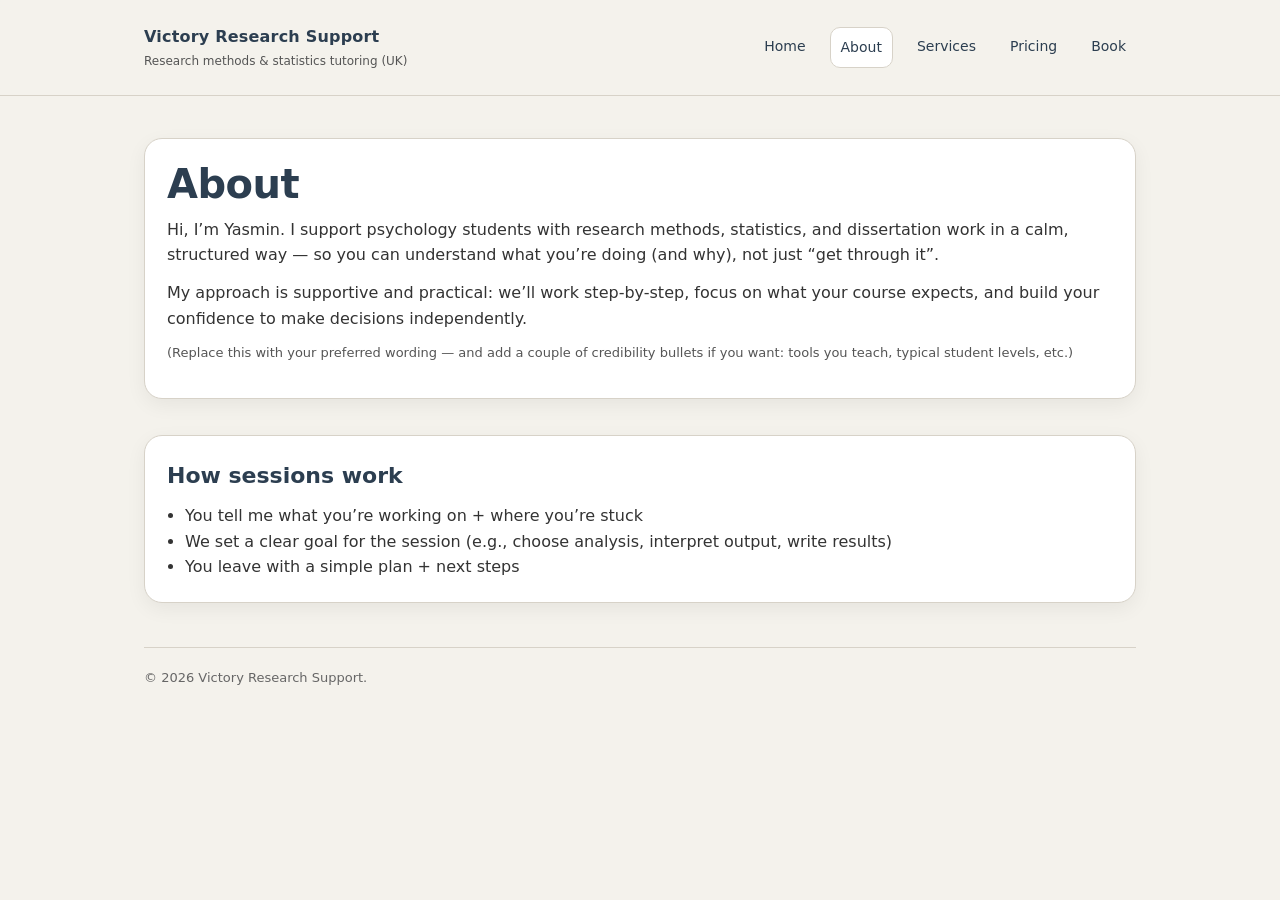
==== about.html @ c60b4849 "Create about.html" ====
<!doctype html>
<html lang="en">
<head>
  <meta charset="utf-8" />
  <meta name="viewport" content="width=device-width, initial-scale=1" />
  <title>About | Victory Research Support</title>
  <link rel="stylesheet" href="assets/style.css" />
</head>
<body>
<header>
  <div class="container nav">
    <div class="brand">
      <strong>Victory Research Support</strong>
      <span>Research methods & statistics tutoring (UK)</span>
    </div>
    <nav class="links">
      <a href="index.html">Home</a>
      <a class="active" href="about.html">About</a>
      <a href="services.html">Services</a>
      <a href="pricing.html">Pricing</a>
      <a href="contact.html">Book</a>
    </nav>
  </div>
</header>

<main class="container">
  <section>
    <div class="card">
      <h1>About</h1>
      <p>
        Hi, I’m Yasmin. I support psychology students with research methods, statistics, and dissertation work in a calm,
        structured way — so you can understand what you’re doing (and why), not just “get through it”.
      </p>
      <p>
        My approach is supportive and practical: we’ll work step-by-step, focus on what your course expects, and build your
        confidence to make decisions independently.
      </p>
      <p class="small">
        (Replace this with your preferred wording — and add a couple of credibility bullets if you want: tools you teach,
        typical student levels, etc.)
      </p>
    </div>
  </section>

  <section>
    <div class="card">
      <h2>How sessions work</h2>
      <ul>
        <li>You tell me what you’re working on + where you’re stuck</li>
        <li>We set a clear goal for the session (e.g., choose analysis, interpret output, write results)</li>
        <li>You leave with a simple plan + next steps</li>
      </ul>
    </div>
  </section>

  <footer>
    © <span id="year"></span> Victory Research Support.
  </footer>
</main>

<script>
  document.getElementById("year").textContent = new Date().getFullYear();
</script>
</body>
</html>
---- assets/style.css ----
:root{
  --sage:#5F6F65;
  --navy:#2C3E50;
  --cream:#F4F2EC;
  --text:#333333;
  --soft:#D7D2C8;
  --white:#FFFFFF;
}

*{box-sizing:border-box}
body{
  margin:0;
  font-family: ui-sans-serif, system-ui, -apple-system, Segoe UI, Roboto, Helvetica, Arial;
  color:var(--text);
  background:var(--cream);
  line-height:1.6;
}

a{color:var(--navy); text-decoration:none}
a:hover{text-decoration:underline}

.container{max-width:1040px; margin:0 auto; padding:24px}

header{
  position:sticky; top:0;
  background:rgba(244,242,236,0.92);
  backdrop-filter: blur(6px);
  border-bottom:1px solid var(--soft);
  z-index:10;
}

.nav{
  display:flex; align-items:center; justify-content:space-between;
  gap:16px;
}

.brand{display:flex; flex-direction:column; gap:2px}
.brand strong{color:var(--navy); font-size:16px; letter-spacing:0.2px}
.brand span{font-size:12px; color:#555}

.links{display:flex; flex-wrap:wrap; gap:14px; font-size:14px}
.links a{padding:8px 10px; border-radius:10px}
.links a.active{background:var(--white); border:1px solid var(--soft)}

.card{
  background:var(--white);
  border:1px solid var(--soft);
  border-radius:18px;
  padding:22px;
  box-shadow: 0 6px 20px rgba(0,0,0,0.06);
}

h1{
  margin:0 0 10px;
  color:var(--navy);
  line-height:1.15;
  font-size:40px;
  letter-spacing:-0.5px;
}
h2{margin:0 0 10px; color:var(--navy); font-size:22px}
p{margin:0 0 12px}

.hero{padding:42px 0 18px}
.hero-grid{
  display:grid;
  grid-template-columns: 1.2fr 0.8fr;
  gap:22px;
  align-items:start;
}
.subtitle{font-size:16px; margin:0 0 18px}

.pill-row{display:flex; flex-wrap:wrap; gap:10px; margin-top:12px}
.pill{
  border:1px solid var(--soft);
  background: #fbfaf7;
  padding:8px 10px;
  border-radius:999px;
  font-size:13px;
}

.cta-row{display:flex; flex-wrap:wrap; gap:12px; margin-top:18px}
.btn{
  display:inline-block;
  padding:10px 14px;
  border-radius:12px;
  border:1px solid var(--navy);
  background:var(--navy);
  color:#fff;
  font-weight:600;
  font-size:14px;
}
.btn.secondary{
  background:transparent;
  color:var(--navy);
  border:1px solid var(--soft);
}

section{padding:18px 0}
.grid-3{
  display:grid;
  grid-template-columns: repeat(3, 1fr);
  gap:14px;
}

ul{margin:10px 0 0; padding-left:18px}
.small{font-size:13px; color:#555}

footer{
  margin-top:26px;
  padding:20px 0 30px;
  border-top:1px solid var(--soft);
  color:#666;
  font-size:13px;
}

@media (max-width: 860px){
  .hero-grid{grid-template-columns:1fr}
  h1{font-size:34px}
  .grid-3{grid-template-columns:1fr}
}
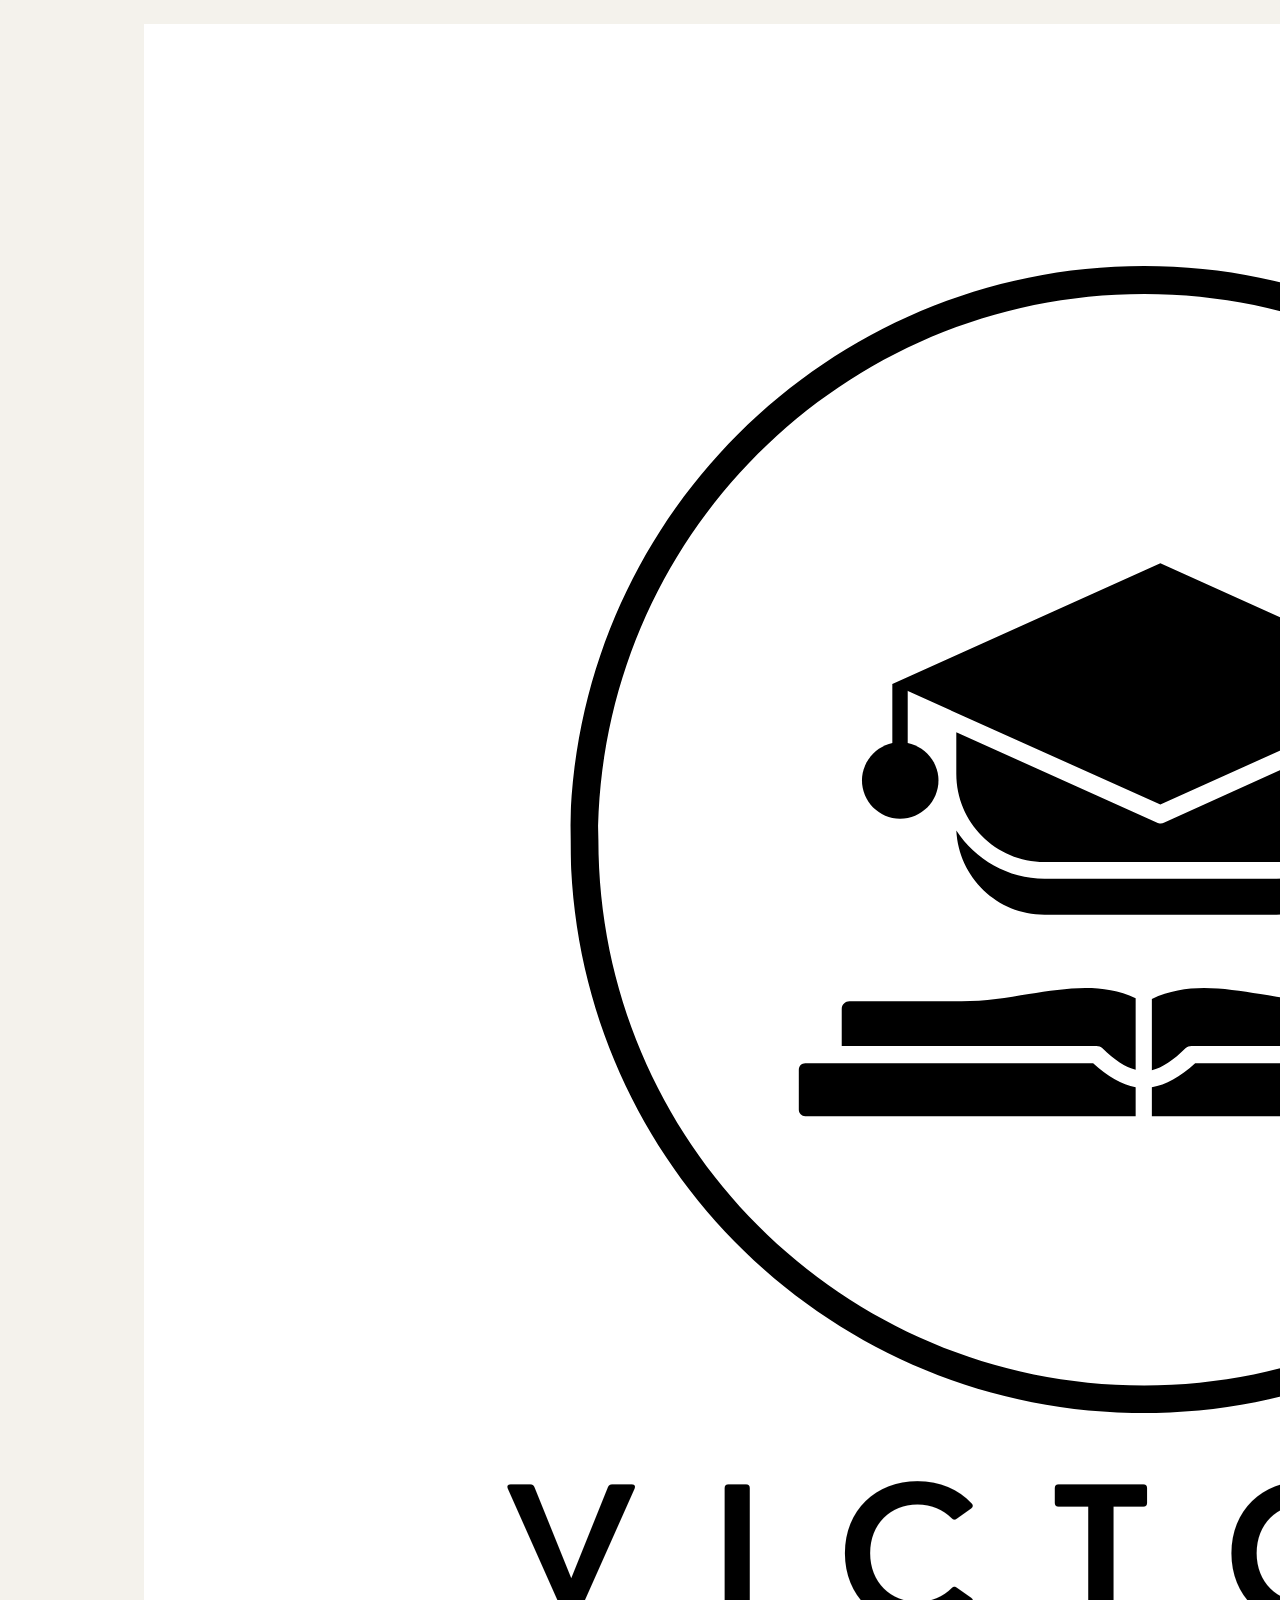
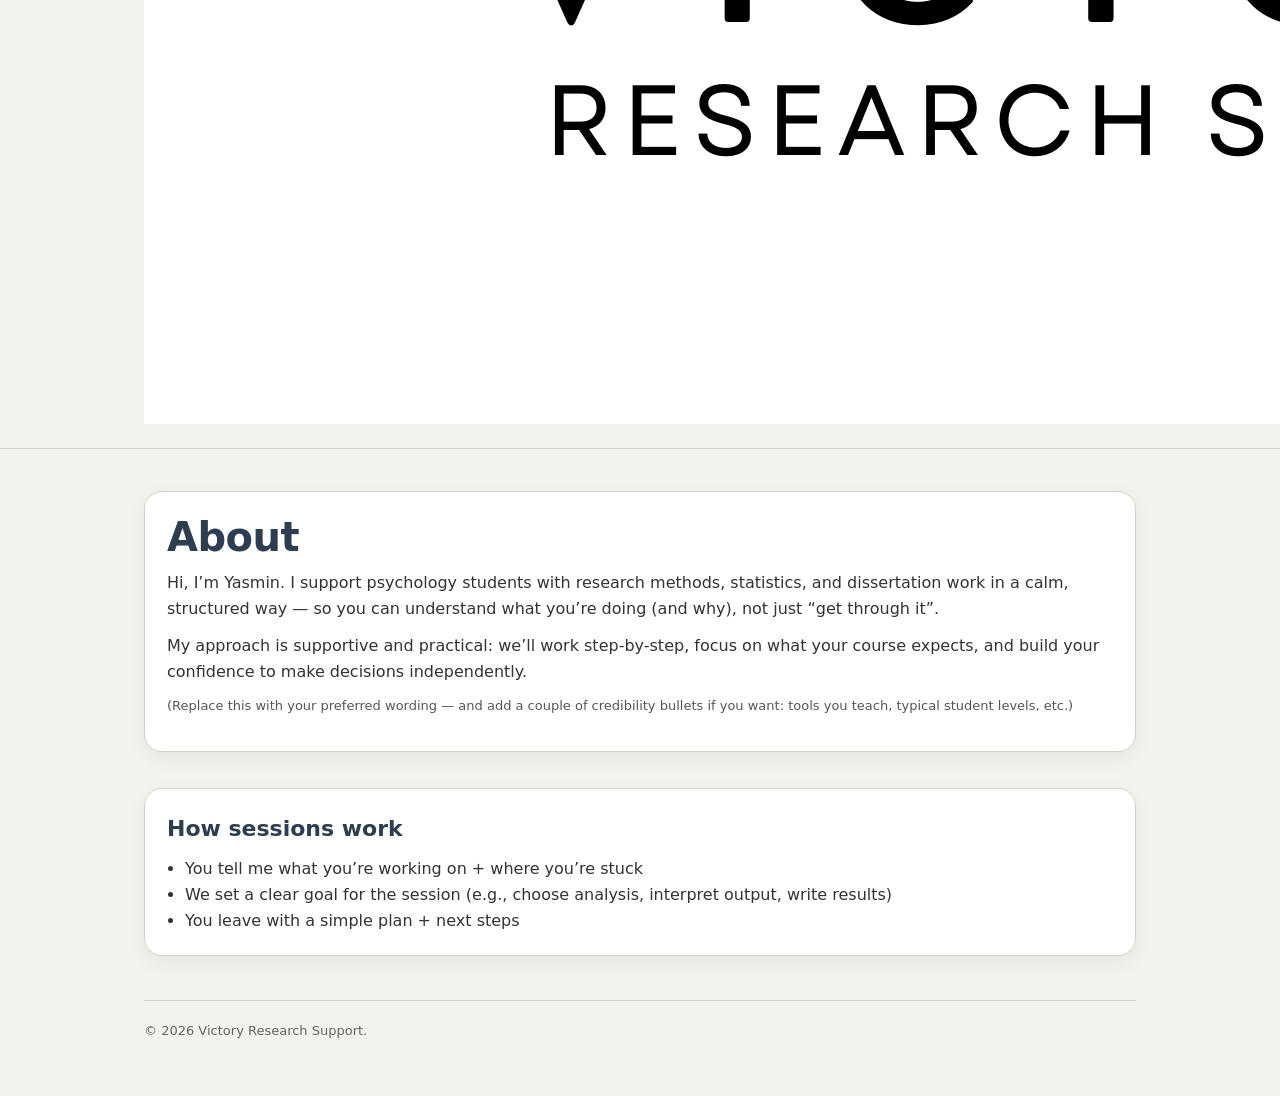
==== commit 85ca002a: "Update about.html" ====
--- a/about.html
+++ b/about.html
@@ -10,9 +10,14 @@
 <header>
   <div class="container nav">
     <div class="brand">
+  <a href="index.html" style="display:flex; align-items:center; gap:10px; text-decoration:none;">
+    <img src="assets/logo.png" alt="Victory Research Support logo" class="logo">
+    <div>
       <strong>Victory Research Support</strong>
       <span>Research methods & statistics tutoring (UK)</span>
     </div>
+  </a>
+</div>
     <nav class="links">
       <a href="index.html">Home</a>
       <a class="active" href="about.html">About</a>
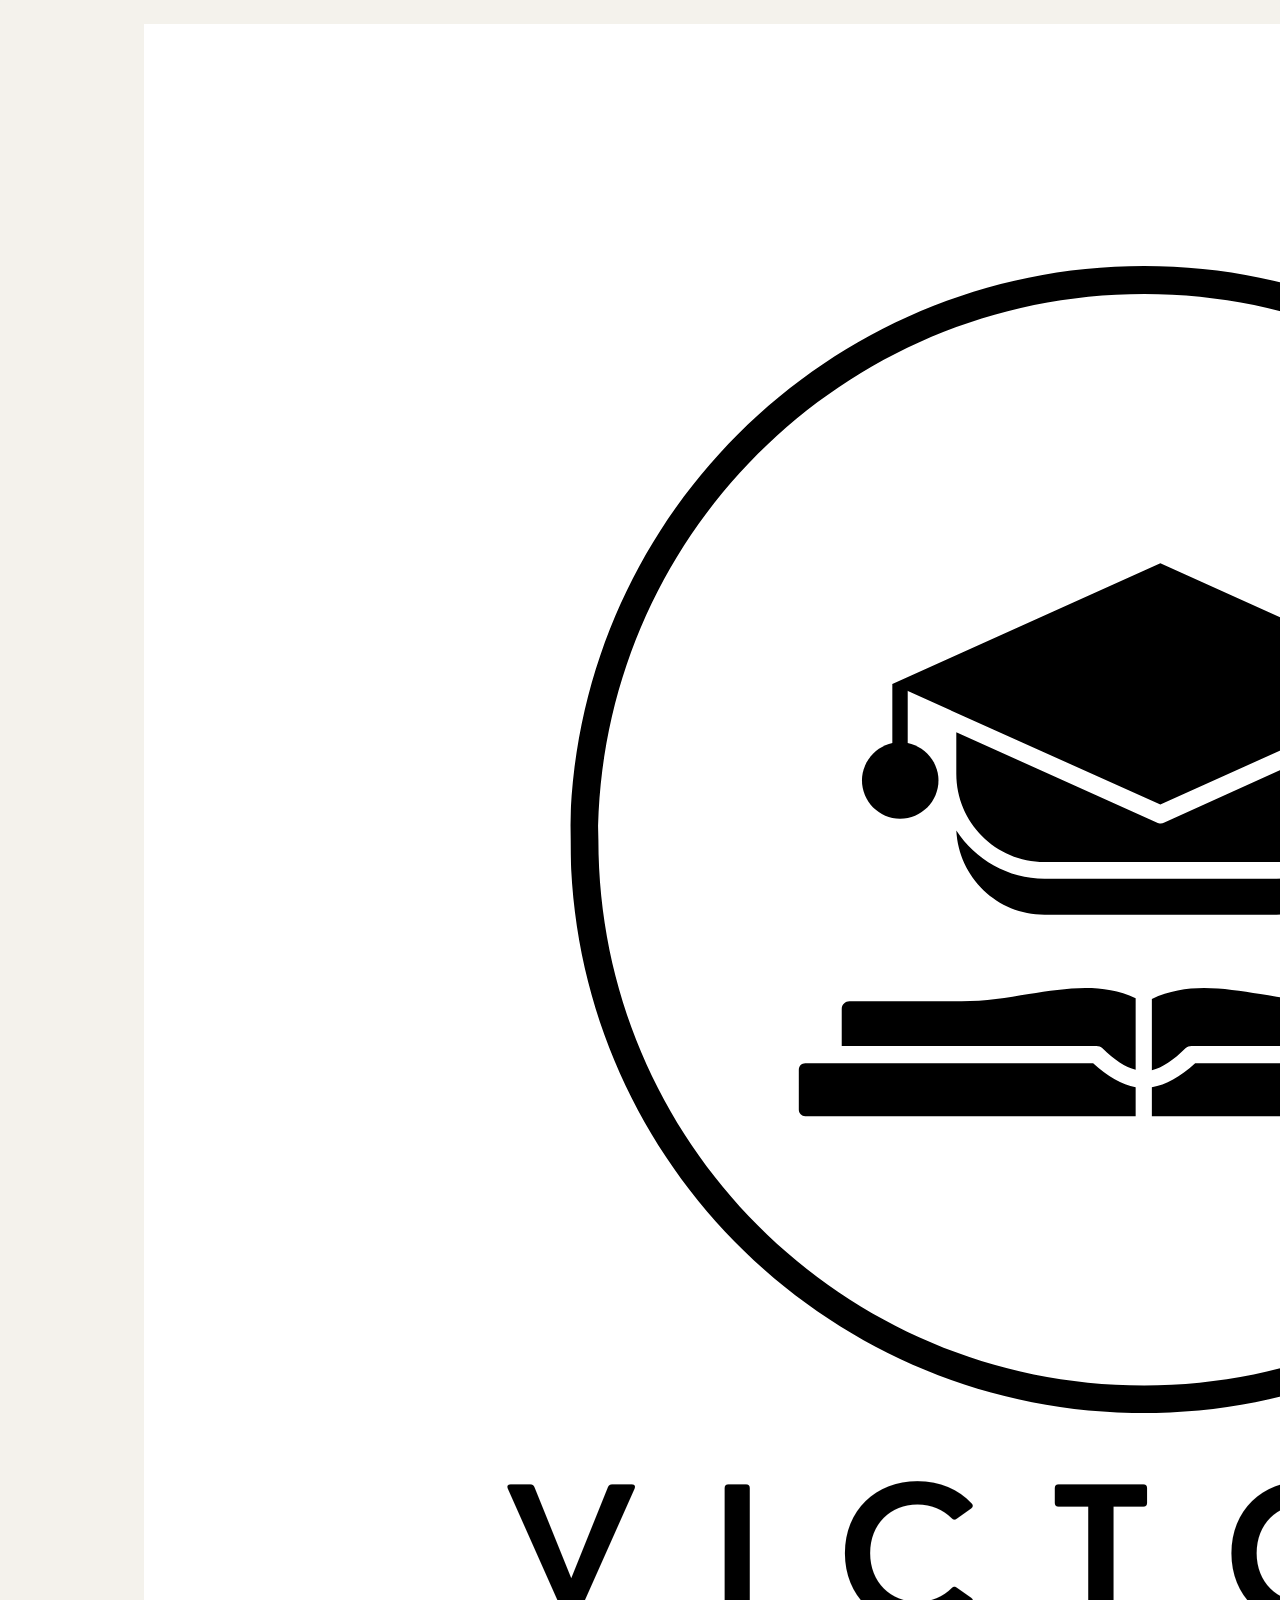
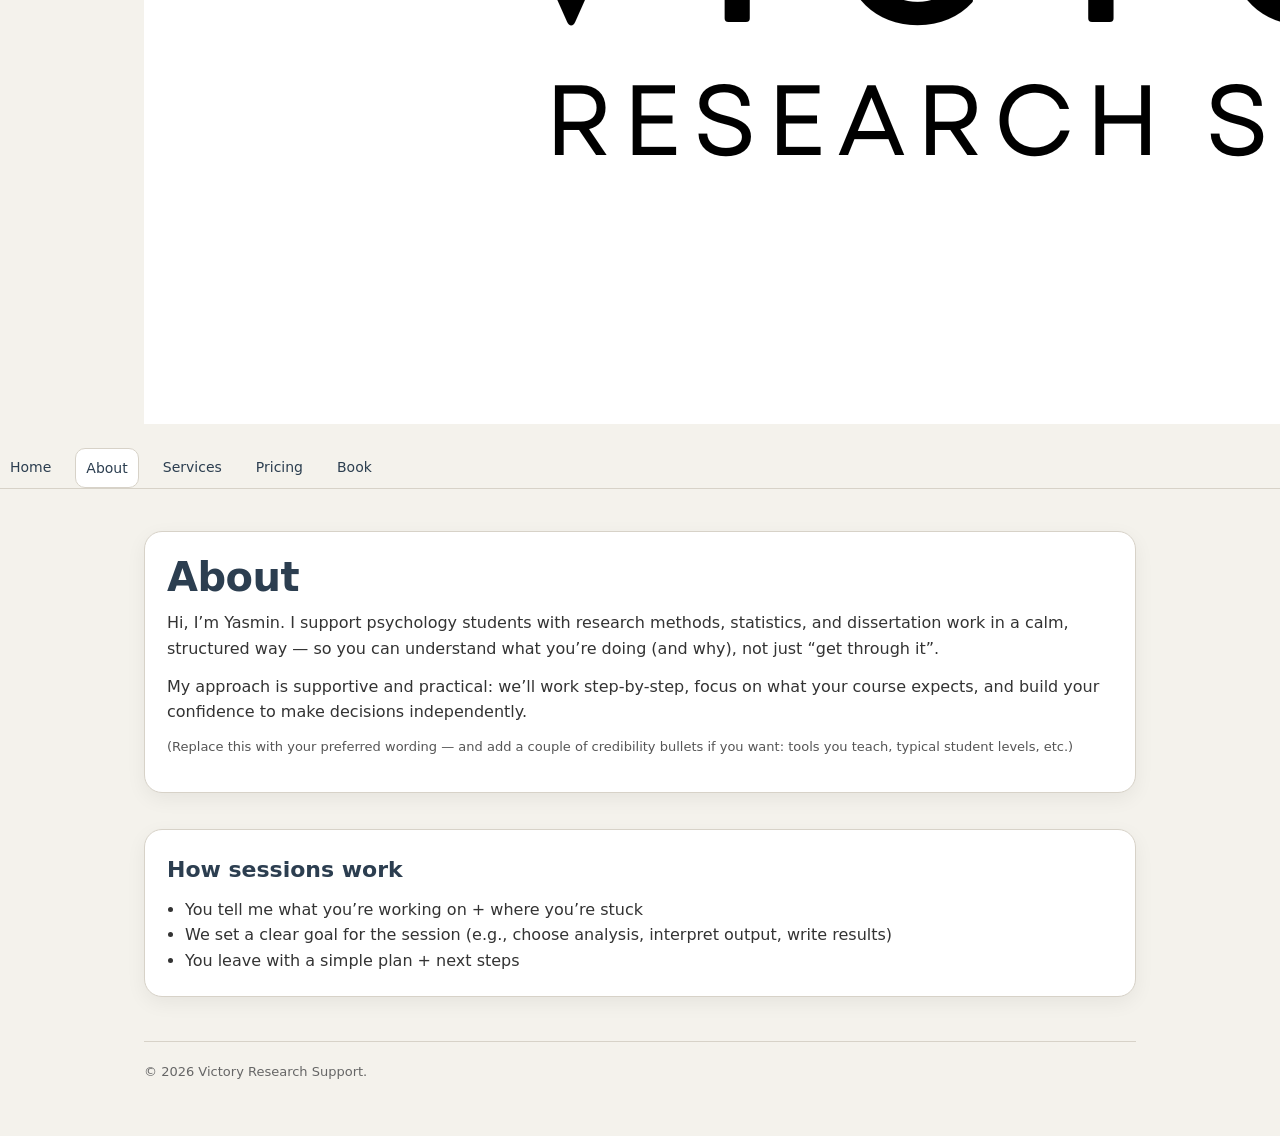
==== commit 9843599b: "Update about.html" ====
--- a/about.html
+++ b/about.html
@@ -9,12 +9,14 @@
 <body>
 <header>
   <div class="container nav">
-    <div class="brand">
-  <a href="index.html" style="display:flex; align-items:center; gap:10px; text-decoration:none;">
-    <img src="assets/logo.png" alt="Victory Research Support logo" class="logo">
-    <div>
-      <strong>Victory Research Support</strong>
-      <span>Research methods & statistics tutoring (UK)</span>
+        <div class="brand">
+      <a href="index.html" style="display:flex; align-items:center; gap:10px; text-decoration:none;">
+        <img src="assets/logo.png" alt="Victory Research Support logo" class="logo">
+        <div>
+          <strong>Victory Research Support</strong>
+          <span>Research methods & statistics tutoring (UK)</span>
+        </div>
+      </a>
     </div>
   </a>
 </div>
